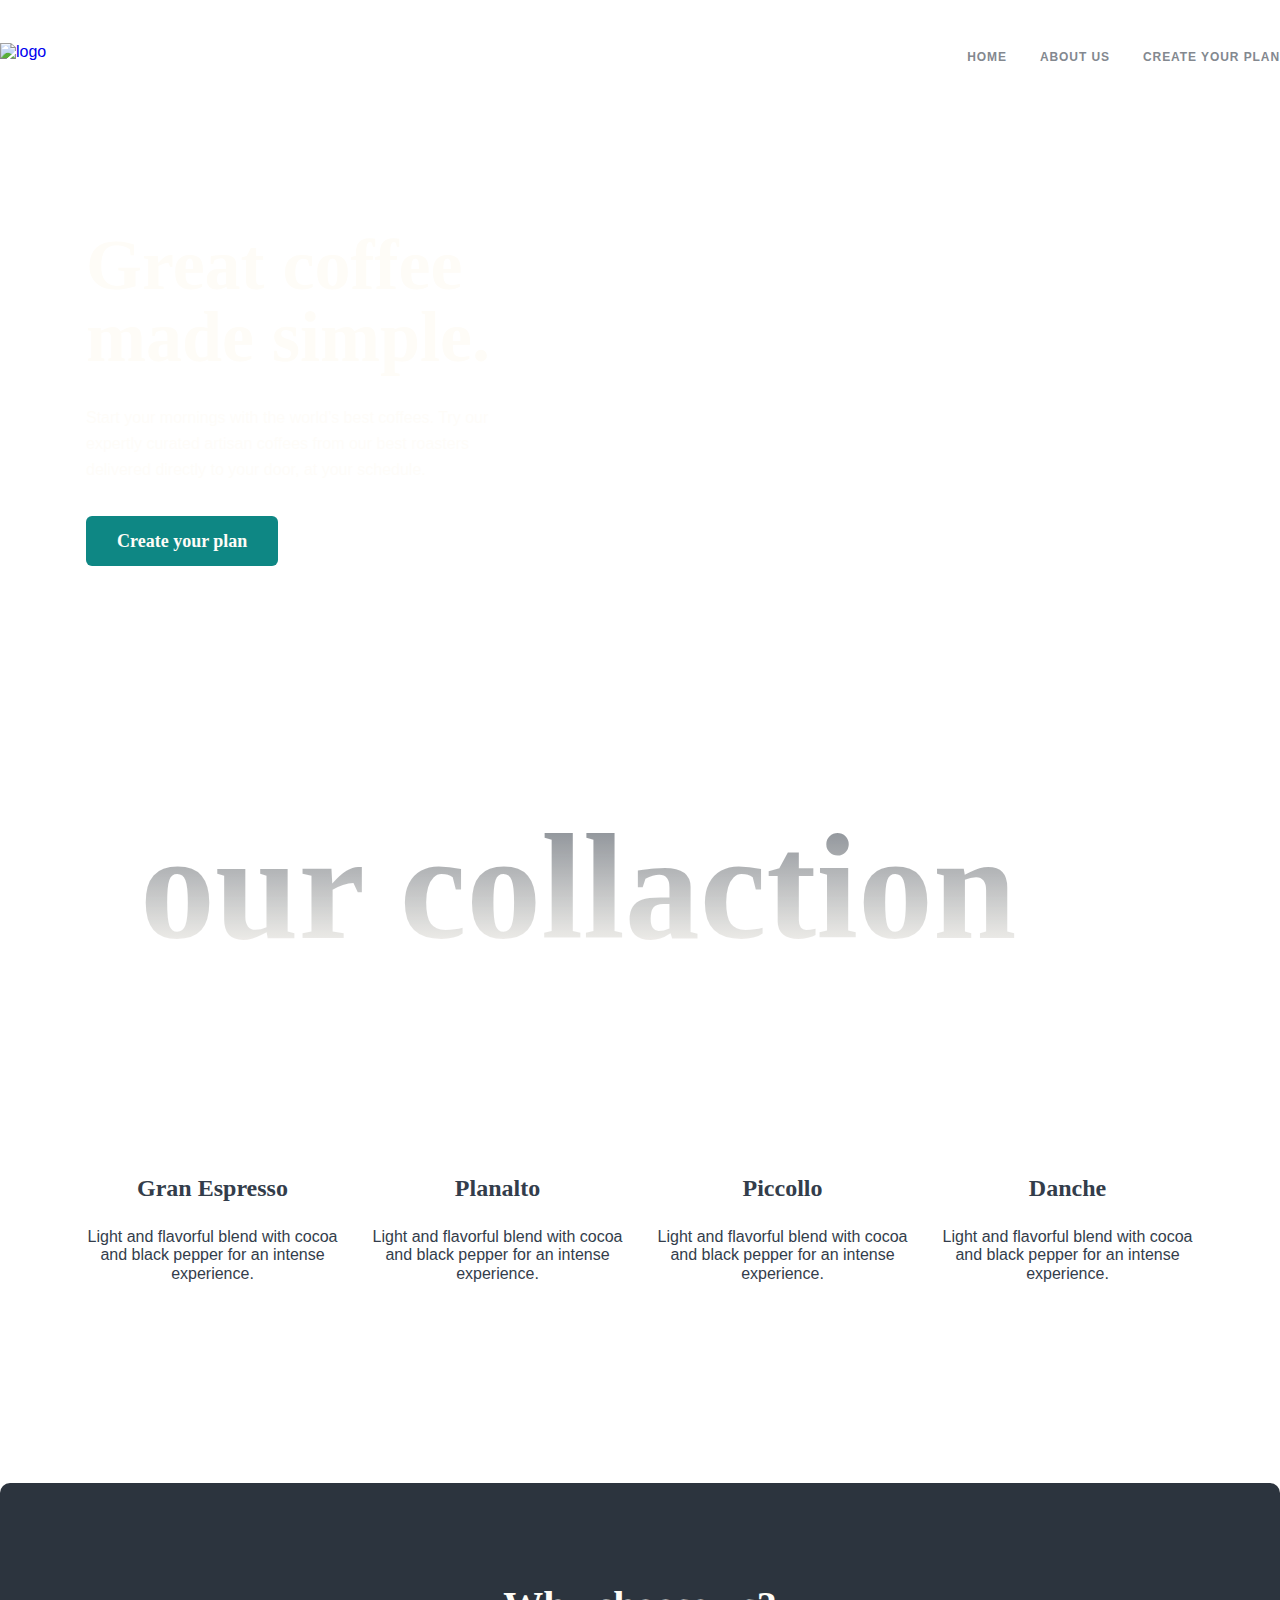
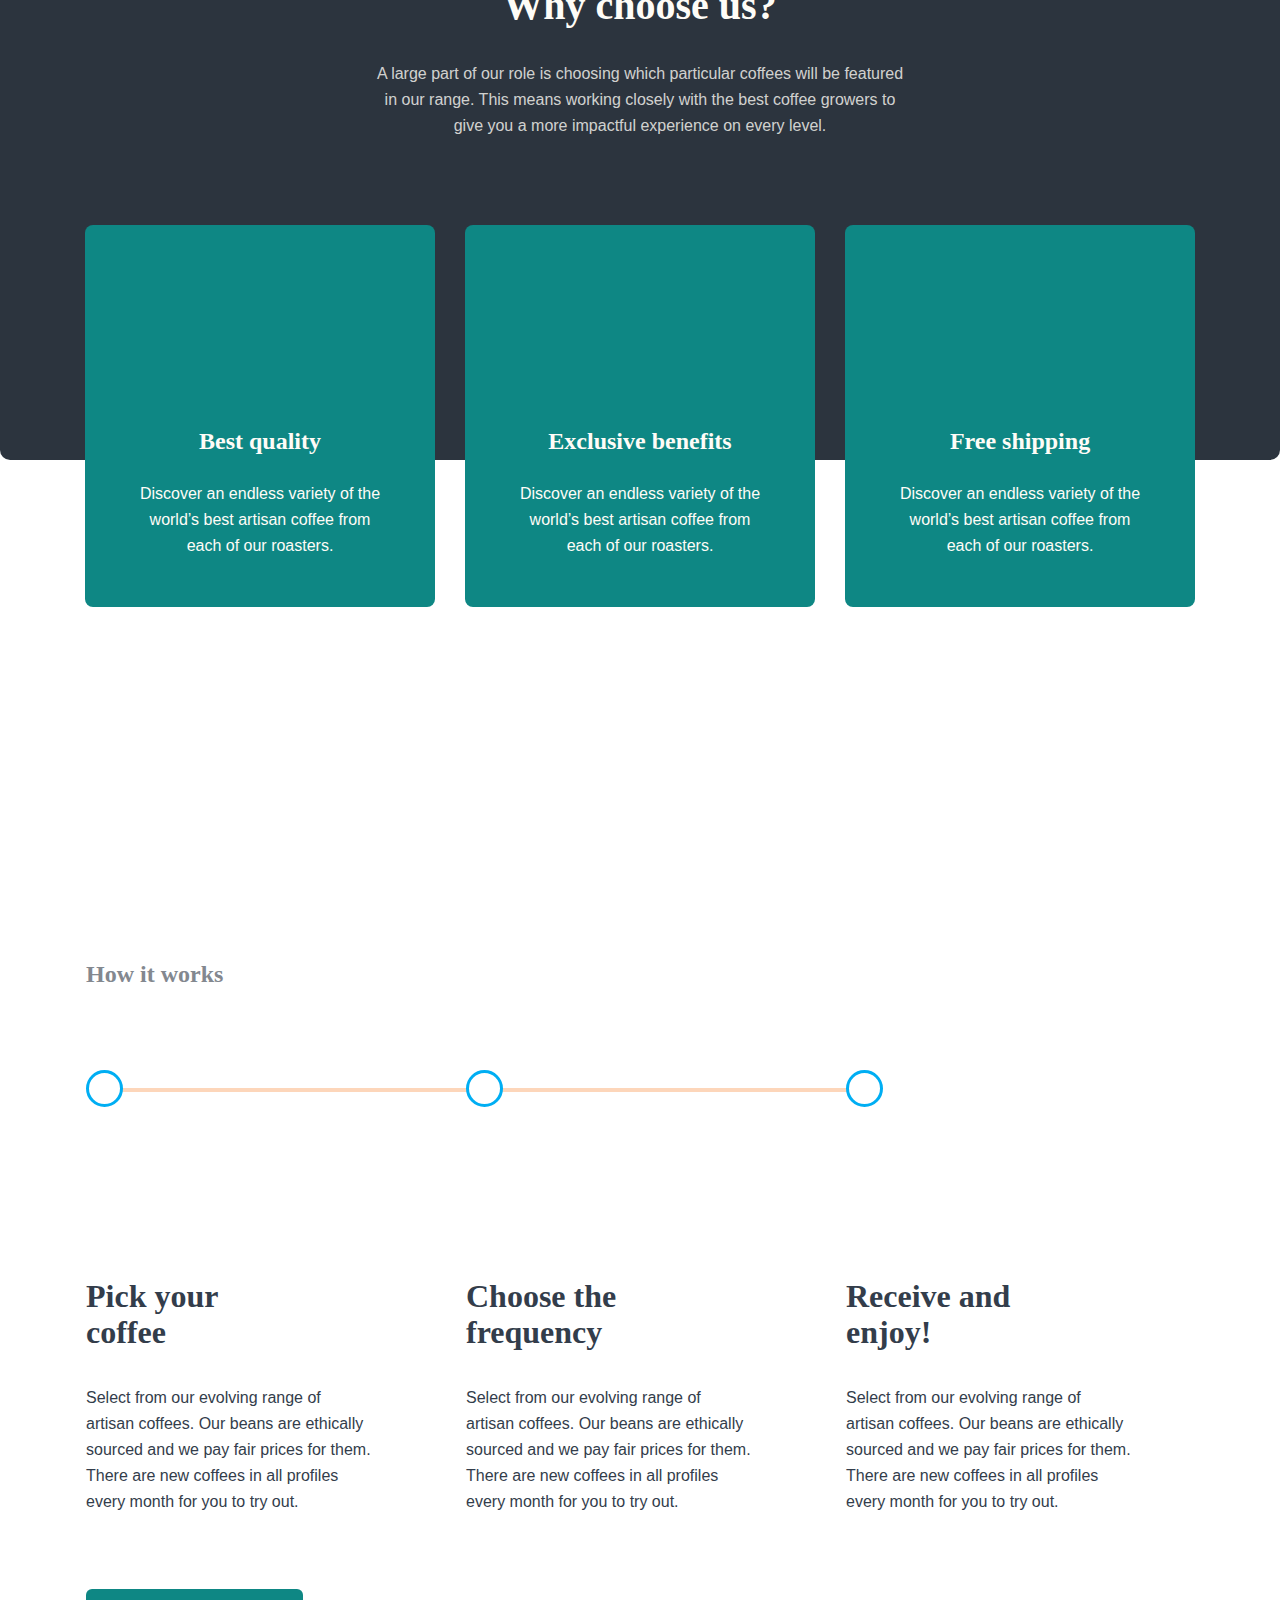
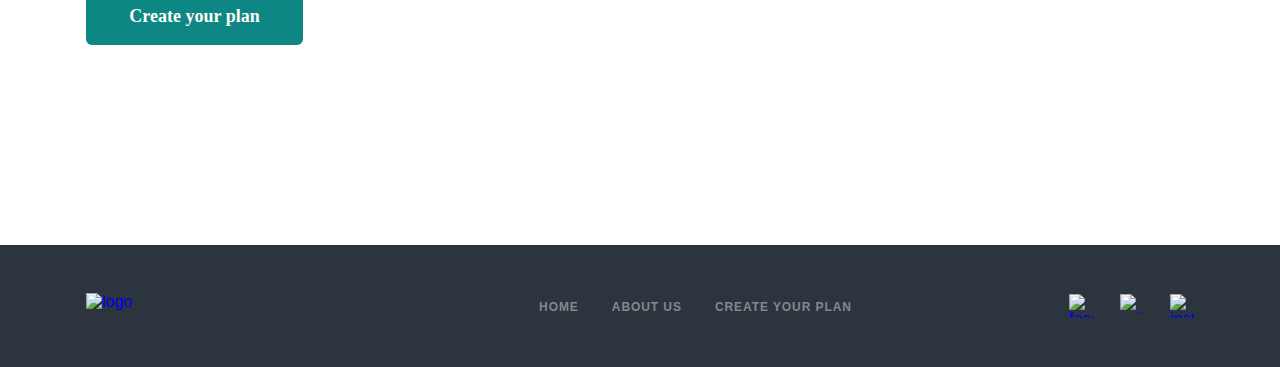
==== index.html @ 6dbb557a "responsiv" ====
<!DOCTYPE html>
<html lang="en">

<head>
    <meta charset="UTF-8">
    <meta http-equiv="X-UA-Compatible" content="IE=edge">
    <meta name="viewport" content="width=device-width, initial-scale=1.0">
    <title>Coffee</title>
    <link rel="stylesheet" href="css/main.css">
</head>

<body>
    <header class="header">
        <div class="header__container container">
            <a href="#"><img src="img/site-logo.svg" alt="logo" width="236" height="26"></a>
            <nav class="nav">
                <ul class="nav__list">
                    <li class="nav__list-item"><a class="nav__list-item-link" href="#">HOME</a></li>
                    <li class="nav__list-item"><a class="nav__list-item-link" href="#">ABOUT US</a></li>
                    <li class="nav__list-item"><a class="nav__list-item-link" href="#">Create your plan</a></li>
                </ul>
            </nav>
        </div>
    </header>
    <main class="main">
        <div class="container intro">
            <div class="container">
                <div class="intro__content">
                    <p class="intro__title">Great coffee made simple.</p>
                    <p class="intro__text">Start your mornings with the world’s best coffees. Try our expertly curated
                        artisan coffees from
                        our best roasters delivered directly to your door, at your schedule.</p>
                    <a class="main-link" href="#">Create your plan</a>
                </div>
            </div>
        </div>
        <section class="product">
            <div class="container product__container">
                <h2 class="product__title">our collaction</h2>
                <ul class="product__list">
                    <li class="product__item">
                        <div>
                            <h3 class="product__item-title">Gran Espresso</h3>
                            <p class="product__item-text">Light and flavorful blend with cocoa and black pepper for
                            an intense experience.</p>
                        </div>
                    </li>
                    <li class="product__item">
                        <div>
                            <h3 class="product__item-title">Planalto</h3>
                            <p class="product__item-text">Light and flavorful blend with cocoa and black pepper for
                            an intense experience.</p>
                        </div>
                    </li>
                    <li class="product__item">
                        <div>
                            <h3 class="product__item-title">Piccollo</h3>
                            <p class="product__item-text">Light and flavorful blend with cocoa and black pepper for
                            an intense experience.</p>
                        </div>
                    </li>
                    <li class="product__item">
                        <div>
                            <h3 class="product__item-title">Danche</h3>
                            <p class="product__item-text">Light and flavorful blend with cocoa and black pepper for
                            an intense experience.</p>
                        </div>
                    </li>
                </ul>
            </div>
        </section>
        <section class="advantage">
            <div class="container advantage__container">
                <h2 class="advantage__title">Why choose us?</h2>
                <p class="advantage__text">A large part of our role is choosing which particular coffees will be
                    featured
                    in our range. This means working closely with the best coffee growers to give
                    you a more impactful experience on every level.</p>
                <ul class="advantage__list">
                    <li class="advantage__item advantage__item--best">
                        <div class="advantage__list-content">
                            <h3 class="advantage__item-title">Best quality</h3>
                            <p class="advantage__item-text">Discover an endless variety of the world’s best
                            artisan coffee from each of our roasters.
                        </p>
                        </div>
                    </li>
                    <li class="advantage__item advantage__item--benifit">
                        <div class="advantage__list-content">
                            <h3 class="advantage__item-title">Exclusive benefits</h3>
                            <p class="advantage__item-text">Discover an endless variety of the world’s best
                            artisan coffee from each of our roasters.
                        </p>
                        </div>
                    </li>
                    <li class="advantage__item advantage__item--shipping">
                        <div class="advantage__list-content">
                            <h3 class="advantage__item-title">Free shipping</h3>
                            <p class="advantage__item-text">Discover an endless variety of the world’s best
                            artisan coffee from each of our roasters.
                        </p>
                        </div>
                    </li>
                </ul>
            </div>
        </section>
        <section class="servises">
            <div class="container servises__container">
                <h2 class="servises__title">How it works</h2>
                <ol class="servises__list">
                    <li class="servises__item servises__item--pick">
                        <h3 class="servises__item-title">Pick your <br> coffee</h3>
                        <p class="servises__item-text">Select from our evolving range of artisan coffees. Our beans are
                            ethically sourced and we pay
                            fair prices for them. There are new coffees in all profiles every month for you to try out.
                        </p>
                    </li>
                    <li class="servises__item servises__item--choose">
                        <h3 class="servises__item-title">Choose the frequency</h3>
                        <p class="servises__item-text">Select from our evolving range of artisan coffees. Our beans are
                            ethically sourced and we pay
                            fair prices for them. There are new coffees in all profiles every month for you to try out.
                        </p>
                    </li>
                    <li class="servises__item servises__item--enjoy">
                        <h3 class="servises__item-title">Receive and enjoy!</h3>
                        <p class="servises__item-text">Select from our evolving range of artisan coffees. Our beans are
                            ethically sourced and we pay
                            fair prices for them. There are new coffees in all profiles every month for you to try out.
                        </p>
                    </li>
                </ol>
                <a class="main-link servises__link" href="#">Create your plan</a>
            </div>
        </section>
    </main>
    <footer class="footer">
        <div class="container footer__container">
            <div class="container-basic footer__content">
                <a class="footer__logo" href="#"><img src="img/footer-logo.svg" alt="logo" width="236" height="26"></a>
                <nav class="nav">
                    <ul class="nav__list">
                        <li class="nav__list-item"><a class="nav__list-item-link" href="#">HOME</a></li>
                        <li class="nav__list-item"><a class="nav__list-item-link" href="#">ABOUT US</a></li>
                        <li class="nav__list-item"><a class="nav__list-item-link" href="#">Create your plan</a></li>
                    </ul>
                </nav>
                <ul class="footer__list">
                    <li class="footer__item">
                        <a href="#" target="_blank"><img src="img/facee.svg" alt="facee" width="24" height="24"></a>
                    </li>
                    <li class="footer__item">
                        <a href="#" target="_blank"><img src="img/twitter.svg" alt="twitter" width="24" height="20"></a>
                    </li>
                    <li class="footer__item">
                        <a href="#" target="_blank"><img src="img/insta.svg" alt="instagram" width="24" height="24"></a>
                    </li>
                </ul>
            </div>
        </div>
    </footer>
</body>

</html>
---- css/main.css ----
/*! normalize.css v8.0.1 | MIT License | github.com/necolas/normalize.css */
/* Document
   ========================================================================== */
/**
 * 1. Correct the line height in all browsers.
 * 2. Prevent adjustments of font size after orientation changes in iOS.
 */
html {
  line-height: 1.15;
  /* 1 */
  -webkit-text-size-adjust: 100%;
  /* 2 */
}

/* Sections
     ========================================================================== */
/**
   * Remove the margin in all browsers.
   */
body {
  margin: 0;
}

/**
   * Render the `main` element consistently in IE.
   */
main {
  display: block;
}

/**
   * Correct the font size and margin on `h1` elements within `section` and
   * `article` contexts in Chrome, Firefox, and Safari.
   */
h1 {
  font-size: 2em;
  margin: 0.67em 0;
}

/* Grouping content
     ========================================================================== */
/**
   * 1. Add the correct box sizing in Firefox.
   * 2. Show the overflow in Edge and IE.
   */
hr {
  -webkit-box-sizing: content-box;
          box-sizing: content-box;
  /* 1 */
  height: 0;
  /* 1 */
  overflow: visible;
  /* 2 */
}

/**
   * 1. Correct the inheritance and scaling of font size in all browsers.
   * 2. Correct the odd `em` font sizing in all browsers.
   */
pre {
  font-family: monospace, monospace;
  /* 1 */
  font-size: 1em;
  /* 2 */
}

/* Text-level semantics
     ========================================================================== */
/**
   * Remove the gray background on active links in IE 10.
   */
a {
  background-color: transparent;
}

/**
   * 1. Remove the bottom border in Chrome 57-
   * 2. Add the correct text decoration in Chrome, Edge, IE, Opera, and Safari.
   */
abbr[title] {
  border-bottom: none;
  /* 1 */
  text-decoration: underline;
  /* 2 */
  -webkit-text-decoration: underline dotted;
          text-decoration: underline dotted;
  /* 2 */
}

/**
   * Add the correct font weight in Chrome, Edge, and Safari.
   */
b,
strong {
  font-weight: bolder;
}

/**
   * 1. Correct the inheritance and scaling of font size in all browsers.
   * 2. Correct the odd `em` font sizing in all browsers.
   */
code,
kbd,
samp {
  font-family: monospace, monospace;
  /* 1 */
  font-size: 1em;
  /* 2 */
}

/**
   * Add the correct font size in all browsers.
   */
small {
  font-size: 80%;
}

/**
   * Prevent `sub` and `sup` elements from affecting the line height in
   * all browsers.
   */
sub,
sup {
  font-size: 75%;
  line-height: 0;
  position: relative;
  vertical-align: baseline;
}

sub {
  bottom: -0.25em;
}

sup {
  top: -0.5em;
}

/* Embedded content
     ========================================================================== */
/**
   * Remove the border on images inside links in IE 10.
   */
img {
  border-style: none;
}

/* Forms
     ========================================================================== */
/**
   * 1. Change the font styles in all browsers.
   * 2. Remove the margin in Firefox and Safari.
   */
button,
input,
optgroup,
select,
textarea {
  font-family: inherit;
  /* 1 */
  font-size: 100%;
  /* 1 */
  line-height: 1.15;
  /* 1 */
  margin: 0;
  /* 2 */
}

/**
   * Show the overflow in IE.
   * 1. Show the overflow in Edge.
   */
button,
input {
  /* 1 */
  overflow: visible;
}

/**
   * Remove the inheritance of text transform in Edge, Firefox, and IE.
   * 1. Remove the inheritance of text transform in Firefox.
   */
button,
select {
  /* 1 */
  text-transform: none;
}

/**
   * Correct the inability to style clickable types in iOS and Safari.
   */
button,
[type="button"],
[type="reset"],
[type="submit"] {
  -webkit-appearance: button;
}

/**
   * Remove the inner border and padding in Firefox.
   */
button::-moz-focus-inner,
[type="button"]::-moz-focus-inner,
[type="reset"]::-moz-focus-inner,
[type="submit"]::-moz-focus-inner {
  border-style: none;
  padding: 0;
}

/**
   * Restore the focus styles unset by the previous rule.
   */
button:-moz-focusring,
[type="button"]:-moz-focusring,
[type="reset"]:-moz-focusring,
[type="submit"]:-moz-focusring {
  outline: 1px dotted ButtonText;
}

/**
   * Correct the padding in Firefox.
   */
fieldset {
  padding: 0.35em 0.75em 0.625em;
}

/**
   * 1. Correct the text wrapping in Edge and IE.
   * 2. Correct the color inheritance from `fieldset` elements in IE.
   * 3. Remove the padding so developers are not caught out when they zero out
   *    `fieldset` elements in all browsers.
   */
legend {
  -webkit-box-sizing: border-box;
          box-sizing: border-box;
  /* 1 */
  color: inherit;
  /* 2 */
  display: table;
  /* 1 */
  max-width: 100%;
  /* 1 */
  padding: 0;
  /* 3 */
  white-space: normal;
  /* 1 */
}

/**
   * Add the correct vertical alignment in Chrome, Firefox, and Opera.
   */
progress {
  vertical-align: baseline;
}

/**
   * Remove the default vertical scrollbar in IE 10+.
   */
textarea {
  overflow: auto;
}

/**
   * 1. Add the correct box sizing in IE 10.
   * 2. Remove the padding in IE 10.
   */
[type="checkbox"],
[type="radio"] {
  -webkit-box-sizing: border-box;
          box-sizing: border-box;
  /* 1 */
  padding: 0;
  /* 2 */
}

/**
   * Correct the cursor style of increment and decrement buttons in Chrome.
   */
[type="number"]::-webkit-inner-spin-button,
[type="number"]::-webkit-outer-spin-button {
  height: auto;
}

/**
   * 1. Correct the odd appearance in Chrome and Safari.
   * 2. Correct the outline style in Safari.
   */
[type="search"] {
  -webkit-appearance: textfield;
  /* 1 */
  outline-offset: -2px;
  /* 2 */
}

/**
   * Remove the inner padding in Chrome and Safari on macOS.
   */
[type="search"]::-webkit-search-decoration {
  -webkit-appearance: none;
}

/**
   * 1. Correct the inability to style clickable types in iOS and Safari.
   * 2. Change font properties to `inherit` in Safari.
   */
::-webkit-file-upload-button {
  -webkit-appearance: button;
  /* 1 */
  font: inherit;
  /* 2 */
}

/* Interactive
     ========================================================================== */
/*
   * Add the correct display in Edge, IE 10+, and Firefox.
   */
details {
  display: block;
}

/*
   * Add the correct display in all browsers.
   */
summary {
  display: list-item;
}

/* Misc
     ========================================================================== */
/**
   * Add the correct display in IE 10+.
   */
template {
  display: none;
}

/**
   * Add the correct display in IE 10.
   */
[hidden] {
  display: none;
}

@font-face {
  font-family: 'Fraunces';
  src: url("../fonts/Fraunces-Black.woff2") format("woff2"), url("../fonts/Fraunces-Black.woff") format("woff");
  font-weight: 900;
  font-style: normal;
  font-display: swap;
}

@font-face {
  font-family: 'Barlow';
  src: url("../fonts/Barlow-Bold.woff2") format("woff2"), url("../fonts/Barlow-Bold.woff") format("woff");
  font-weight: bold;
  font-style: normal;
  font-display: swap;
}

@font-face {
  font-family: 'Barlow';
  src: url("../fonts/Barlow-Regular.woff2") format("woff2"), url("../fonts/Barlow-Regular.woff") format("woff");
  font-weight: normal;
  font-style: normal;
  font-display: swap;
}

* {
  padding: 0;
  margin: 0;
  -webkit-box-sizing: border-box;
          box-sizing: border-box;
}

body {
  margin: 0 auto;
  font-family: "Barlow", Arial, Helvetica, sans-serif;
  font-weight: 400;
}

img {
  max-width: 100%;
  display: block;
}

a {
  text-decoration: none;
}

.visually-hidden {
  position: absolute;
  white-space: nowrap;
  width: 1px;
  height: 1px;
  overflow: hidden;
  border: 0;
  padding: 0;
  clip: rect(0 0 0 0);
  -webkit-clip-path: inset(50%);
          clip-path: inset(50%);
  margin: -1px;
}

.container {
  max-width: 1280px;
  margin: 0 auto;
}

.header {
  padding: 43px 0;
}

.header__container {
  display: -webkit-box;
  display: -ms-flexbox;
  display: flex;
  -webkit-box-align: center;
      -ms-flex-align: center;
          align-items: center;
  -webkit-box-pack: justify;
      -ms-flex-pack: justify;
          justify-content: space-between;
}

.nav__list {
  list-style: none;
  padding: 0;
  margin: 0;
  display: -webkit-box;
  display: -ms-flexbox;
  display: flex;
}

.nav__list-item {
  margin-right: 33px;
}

.nav__list-item:last-child {
  margin-right: 0;
}

.nav__list-item-link {
  text-decoration: none;
  font-size: 12px;
  line-height: 15px;
  letter-spacing: 0.923077px;
  text-transform: uppercase;
  color: #83888F;
  font-weight: 700;
}

.nav__list-item-link:hover {
  color: #333D4B;
}

.intro {
  background-image: url("../img/intro-bg-desktop.jpg");
  background-repeat: no-repeat;
  background-position: center center;
  width: 100%;
  height: 600px;
  padding-top: 117px;
  border-radius: 10px;
}

.intro__content {
  width: 493px;
  padding-left: 86px;
}

.intro__title {
  color: #FEFCF7;
  font-size: 72px;
  line-height: 72px;
  font-family: "Fraunes";
  font-weight: 900;
}

.intro__text {
  font-size: 16px;
  line-height: 26px;
  color: rgba(254, 252, 247, 0.8);
  mix-blend-mode: normal;
  margin-top: 32px;
  margin-bottom: 46px;
}

@media only screen and (max-width: 992px) {
  .intro__title {
    font-size: 55px;
    line-height: 55px;
  }
  .intro__content {
    width: 400px;
  }
  .intro__text {
    font-size: 13px;
    line-height: 19px;
  }
}

@media only screen and (max-width: 768px) {
  .intro__title {
    font-size: 48px;
    line-height: 48px;
  }
  .intro__content {
    width: 398px;
  }
  .intro__text {
    font-size: 13px;
    line-height: 19px;
  }
}

.main-link {
  width: 217px;
  height: 56px;
  font-size: 18px;
  line-height: 25px;
  text-align: center;
  color: #FEFCF7;
  padding: 15px 31px;
  border-radius: 6px;
  text-decoration: none;
  font-family: "Fraunes";
  background-color: #0e8784;
  font-weight: 900;
}

.main-link:hover {
  background-color: #66d2cf;
}

.main-link:active {
  background-color: #e2dedb;
}

.product {
  padding-top: 196px;
  padding-bottom: 200px;
  position: relative;
}

.product__title {
  font-size: 150px;
  line-height: 1;
  font-family: "Fraunes";
  font-weight: 900;
  position: absolute;
  z-index: -1;
  top: 100px;
  left: calc(50% - 500px);
  position: absolute;
  color: transparent;
  background-color: #83888F;
  background-image: -webkit-gradient(linear, left top, left bottom, from(rgba(254, 252, 247, 0.0001)), to(#FEFCF7));
  background-image: linear-gradient(180deg, rgba(254, 252, 247, 0.0001) 0%, #FEFCF7 100%);
  -webkit-background-clip: text;
}

.product__list {
  list-style: none;
  padding: 0;
  margin: 0;
  display: -webkit-box;
  display: -ms-flexbox;
  display: flex;
  -webkit-box-pack: center;
      -ms-flex-pack: center;
          justify-content: center;
  -ms-flex-wrap: wrap;
      flex-wrap: wrap;
}

.product__item:last-child {
  margin-right: 0;
}

.product__item {
  width: 255px;
  margin-right: 30px;
  text-align: center;
}

.product__item::before {
  background-image: url("../img/product-item.png");
  background-repeat: no-repeat;
  background-position: center top;
  content: "";
  display: block;
  width: 255px;
  height: 193px;
  margin-bottom: 71px;
}

.product__item-title {
  margin-bottom: 24px;
  font-size: 24px;
  line-height: 32px;
  color: #333D4B;
  font-family: "Fraunes";
  font-weight: 900;
}

.product__item-text {
  color: #333D4B;
  font-size: 16px;
}

@media only screen and (max-width: 992px) {
  .product__title {
    font-size: 110px;
    left: calc(50% - 320px);
    top: 150px;
  }
  .product__item {
    width: 200px;
  }
  .product__item::before {
    width: 200px;
  }
}

@media only screen and (max-width: 768px) {
  .product__title {
    font-size: 96px;
    line-height: 72px;
    left: calc(50% - 280px);
    top: 150px;
  }
  .product__list {
    -webkit-box-orient: vertical;
    -webkit-box-direction: normal;
        -ms-flex-direction: column;
            flex-direction: column;
    -webkit-box-pack: center;
        -ms-flex-pack: center;
            justify-content: center;
  }
  .product__item {
    display: -webkit-box;
    display: -ms-flexbox;
    display: flex;
    width: 543px;
    text-align: start;
    padding-left: 86px;
  }
  .product__item::before {
    margin-right: 30px;
  }
}

.advantage__container {
  padding-top: 100px;
  text-align: center;
  position: relative;
}

.advantage__container::before {
  background-color: #2c343e;
  border-radius: 10px;
  position: absolute;
  left: 0;
  right: 0;
  width: 100%;
  display: block;
  z-index: -1;
  height: 577px;
  content: "";
  top: 0;
}

.advantage__title {
  font-size: 40px;
  color: #FEFCF7;
  margin-bottom: 32px;
  font-family: "Fraunes";
  font-weight: 900;
}

.advantage__text {
  font-size: 16px;
  line-height: 26px;
  color: rgba(254, 252, 247, 0.8);
  mix-blend-mode: normal;
  width: 540px;
  margin: 0 auto 86px;
}

.advantage__list {
  list-style: none;
  padding: 0;
  margin: 0;
  display: -webkit-box;
  display: -ms-flexbox;
  display: flex;
  -webkit-box-pack: center;
      -ms-flex-pack: center;
          justify-content: center;
  -ms-flex-wrap: wrap;
      flex-wrap: wrap;
}

.advantage__item {
  margin-right: 30px;
  width: 350px;
  background-color: #0e8784;
  color: #FEFCF7;
  padding: 200px 48px 48px;
  position: relative;
  border-radius: 8px;
  text-align: center;
}

.advantage__item:last-child {
  margin-right: 0;
}

.advantage__item--best::before {
  content: "";
  background-image: url("../img/best.png");
  display: block;
  position: absolute;
  top: 72px;
  left: 136px;
  width: 71px;
  height: 72px;
}

.advantage__item--benifit::before {
  content: "";
  background-image: url("../img/benifit.png");
  display: block;
  position: absolute;
  top: 72px;
  left: 136px;
  width: 72px;
  height: 72px;
}

.advantage__item--shipping::before {
  content: "";
  background-image: url("../img/shipping.png");
  background-repeat: no-repeat;
  display: block;
  position: absolute;
  width: 72px;
  height: 50px;
  top: 83px;
  left: 136px;
}

.advantage__item-title {
  font-size: 24px;
  line-height: 32px;
  margin-bottom: 24px;
  font-family: "Fraunes";
  font-weight: 900;
}

.advantage__item-text {
  font-size: 16px;
  line-height: 26px;
}

@media only screen and (max-width: 992px) {
  .advantage__item:last-child {
    margin-top: 20px;
  }
}

@media only screen and (max-width: 768px) {
  .advantage__list {
    -webkit-box-orient: vertical;
    -webkit-box-direction: normal;
        -ms-flex-direction: column;
            flex-direction: column;
    -webkit-box-align: center;
        -ms-flex-align: center;
            align-items: center;
  }
  .advantage__item {
    padding: 0;
    margin: 0;
    width: 573px;
    text-align: start;
    padding: 41px 48px 41px 181px;
    margin-bottom: 24px;
  }
  .advantage__item--best::before {
    top: 62px;
    left: 70px;
  }
  .advantage__item--benifit::before {
    top: 62px;
    left: 70px;
  }
  .advantage__item--shipping::before {
    top: 62px;
    left: 70px;
  }
  .advantage__list-content {
    width: 340px;
  }
  .advantage__item:last-child {
    margin-top: 0;
    margin-bottom: 0;
  }
}

.servises__container {
  padding: 351px 86px 0;
  position: relative;
  padding-bottom: 200px;
}

.servises__container--form {
  padding: 100px 86px 0;
}

.servises__container--form::before {
  background-color: #2c343e;
  border-radius: 10px;
  position: absolute;
  left: 0;
  right: 0;
  width: 100%;
  display: block;
  z-index: -1;
  content: "";
  height: 100%;
}

.servises__title {
  font-size: 24px;
  line-height: 32px;
  color: #83888F;
  margin-bottom: 80px;
  font-family: "Fraunes";
  font-weight: 900;
  display: -webkit-box;
  display: -ms-flexbox;
  display: flex;
  -webkit-box-orient: vertical;
  -webkit-box-direction: normal;
      -ms-flex-direction: column;
          flex-direction: column;
  position: relative;
}

.servises__title::after {
  width: 760px;
  background-color: #fdd6ba;
  height: 4px;
  content: "";
  position: absolute;
  left: 15px;
  top: 130px;
}

.servises__list {
  list-style: none;
  padding: 0;
  margin: 0;
  display: -webkit-box;
  display: -ms-flexbox;
  display: flex;
  -webkit-box-align: center;
      -ms-flex-align: center;
          align-items: center;
  -ms-flex-wrap: wrap;
      flex-wrap: wrap;
  list-style: none;
}

.servises__item {
  width: 285px;
  margin-right: 95px;
  height: 455px;
  padding-top: 208px;
  position: relative;
}

.servises__item::after {
  content: "";
  width: 31px;
  height: 31px;
  display: block;
  border-radius: 50%;
  background-color: #fff;
  border: 3px solid #00aef3;
  position: absolute;
  top: 0;
  left: 0;
}

.servises__item:last-child {
  margin-right: 0;
}

.servises__item--pick::before {
  background-image: url("../img/01.png");
  background-repeat: no-repeat;
  display: block;
  width: 90px;
  height: 72px;
  position: absolute;
  left: 0;
  top: 98px;
  content: "";
}

.servises__item--choose::before {
  background-image: url("../img/02.png");
  background-repeat: no-repeat;
  display: block;
  width: 101px;
  height: 72px;
  position: absolute;
  left: 0;
  top: 98px;
  content: "";
}

.servises__item--enjoy::before {
  background-image: url("../img/03.png");
  background-repeat: no-repeat;
  display: block;
  width: 101px;
  height: 72px;
  position: absolute;
  left: 0;
  top: 98px;
  content: "";
}

.servises__item-title {
  width: 255px;
  height: 65px;
  font-size: 32px;
  line-height: 36px;
  color: #333D4B;
  margin-bottom: 42px;
  font-family: "Fraunes";
  font-weight: 900;
}

.servises__item-text {
  font-size: 16px;
  line-height: 26px;
  color: #333D4B;
}

.servises__link {
  display: block;
  margin-top: 64px;
}

@media only screen and (max-width: 992px) {
  .servises__item {
    width: 200px;
    margin-right: 50px;
  }
  .servises__item:last-child {
    margin-right: 0;
  }
  .servises__title::after {
    width: 0;
  }
  .servises__item-title {
    width: 200px;
    font-size: 28px;
  }
  .servises__item-text {
    font-size: 15px;
  }
}

@media only screen and (max-width: 768px) {
  .servises__container {
    padding-left: 39px;
  }
  .servises__item {
    margin-right: 10px;
  }
  .servises__title::after {
    width: 430px;
  }
}

.footer__container {
  background-color: #2c343e;
  padding: 48px 86px;
}

.footer__content {
  display: -webkit-box;
  display: -ms-flexbox;
  display: flex;
  -webkit-box-align: center;
      -ms-flex-align: center;
          align-items: center;
  -webkit-box-pack: justify;
      -ms-flex-pack: justify;
          justify-content: space-between;
}

.footer__list {
  display: -webkit-box;
  display: -ms-flexbox;
  display: flex;
  list-style: none;
  width: 125px;
  -webkit-box-pack: justify;
      -ms-flex-pack: justify;
          justify-content: space-between;
}

@media only screen and (max-width: 768px) {
  .footer__content {
    padding: 55px 0;
    -webkit-box-orient: vertical;
    -webkit-box-direction: normal;
        -ms-flex-direction: column;
            flex-direction: column;
    -ms-flex-item-align: center;
        -ms-grid-row-align: center;
        align-self: center;
    -webkit-box-pack: justify;
        -ms-flex-pack: justify;
            justify-content: space-between;
    height: 270px;
  }
  .footer__logo {
    margin-bottom: 32px;
  }
}

.about-intro {
  background-image: url("../img/about-intro.jpg");
  height: 450px;
  padding-top: 137px;
  padding-bottom: 137px;
}

.abaut-intro__content {
  width: 445px;
  padding-left: 86px;
}

.abaut-intro__title {
  width: 188px;
  font-weight: 900;
  font-size: 40px;
  line-height: 48px;
  color: #FEFCF7;
  font-family: "Fraunes";
  font-weight: 900;
  margin-bottom: 24px;
}

.abaut-intro-text {
  font-size: 16px;
  line-height: 26px;
  color: #FEFCF7;
}

.our-commitment {
  padding-top: 258px;
  padding-bottom: 334px;
  padding-left: 570px;
  position: relative;
}

.our-commitment__content {
  width: 540px;
}

.our-commitment__content::before {
  background-image: url("../img/commitment.jpg");
  background-repeat: no-repeat;
  content: "";
  display: block;
  width: 445px;
  height: 520px;
  position: absolute;
  top: 168px;
  left: 80px;
}

.our-commitment__title {
  font-size: 40px;
  line-height: 48px;
  color: #333D4B;
  font-family: "Fraunes";
  font-weight: 900;
  margin-bottom: 32px;
}

.our-commitment__text {
  font-size: 16px;
  line-height: 26px;
  color: rgba(51, 61, 75, 0.8);
  mix-blend-mode: normal;
}

.quality {
  border-radius: 10px;
  padding-top: 88px;
  padding-bottom: 176px;
  position: relative;
  width: 1280px;
  margin: 0 auto;
}

.quality::before {
  content: "";
  display: block;
  width: 445px;
  height: 474px;
  background-image: url("../img/bauaa.jpg");
  border-radius: 10px;
  background-repeat: no-repeat;
  position: absolute;
  top: -88px;
  right: 85px;
}

.quality__container {
  position: relative;
  width: 1280px;
}

.quality__container::before {
  background-color: #2c343e;
  border-radius: 10px;
  position: absolute;
  left: 0;
  right: 0;
  width: 100%;
  display: block;
  z-index: -1;
  height: 474px;
  content: "";
  top: -88px;
}

.quality__title {
  font-size: 40px;
  line-height: 48px;
  color: #FEFCF7;
  font-family: "Fraunes";
  font-weight: 900;
  width: 517px;
  margin-bottom: 32px;
  padding-left: 86px;
}

.quality__text {
  font-size: 16px;
  line-height: 26px;
  color: rgba(254, 252, 247, 0.8);
  mix-blend-mode: normal;
  width: 540px;
  padding-left: 86px;
}

.headquarters {
  padding-top: 168px;
  padding-bottom: 168px;
}

.headquarters__title {
  font-size: 24px;
  line-height: 32px;
  color: #83888F;
  font-family: "Fraunes";
  font-weight: 900;
  margin-bottom: 72px;
  padding-left: 86px;
}

.headquarters__list {
  list-style: none;
  padding: 0;
  margin: 0;
  display: -webkit-box;
  display: -ms-flexbox;
  display: flex;
  padding-left: 86px;
}

.headquarters__item {
  width: 285px;
  margin-right: 95px;
  padding-top: 95px;
  position: relative;
}

.headquarters__item:last-child {
  margin-right: 0;
}

.headquarters__item--UK::before {
  background-image: url("../img/UK.svg");
  background-repeat: no-repeat;
  display: block;
  width: 40px;
  height: 49px;
  position: absolute;
  content: "";
  top: 0;
  left: 0;
}

.headquarters__item--Canada::before {
  background-image: url("../img/canada.svg");
  background-repeat: no-repeat;
  display: block;
  width: 51px;
  height: 50px;
  position: absolute;
  content: "";
  top: 0;
  left: 0;
}

.headquarters__item--Avstralia::before {
  background-image: url("../img/avstralia.svg");
  background-repeat: no-repeat;
  display: block;
  width: 49px;
  height: 44px;
  position: absolute;
  content: "";
  top: 0;
  left: 0;
}

.headquarters__item-title {
  font-size: 32px;
  line-height: 36px;
  color: #333D4B;
  font-family: "Fraunes";
  font-weight: 900;
  margin-bottom: 24px;
}

.headquarters__item-text {
  font-size: 16px;
  line-height: 26px;
  color: #333D4B;
}

.forms__container {
  display: -webkit-box;
  display: -ms-flexbox;
  display: flex;
  -webkit-box-pack: justify;
      -ms-flex-pack: justify;
          justify-content: space-between;
}

.forms__text {
  width: 730px;
  position: relative;
  margin-top: 88px;
}

.forms__title {
  margin-bottom: 56px;
  font-size: 40px;
  line-height: 48px;
  color: #83888F;
}

.forms__title::after {
  content: "";
  background-image: url("../img/icon.svg");
  width: 18px;
  height: 12px;
  background-repeat: no-repeat;
  position: absolute;
  right: 0;
  top: 18px;
}

.forms__summary {
  width: 730px;
  background-color: #2c343e;
  padding: 27px 64px;
  margin-top: 88px;
}

.forms__summary-title {
  font-size: 16px;
  line-height: 26px;
  text-transform: uppercase;
  color: rgba(255, 255, 255, 0.5);
  mix-blend-mode: normal;
}

.forms__summary-text {
  font-size: 24px;
  line-height: 40px;
  color: #FFFFFF;
  margin-top: 8px;
}

.forms__summary-chek {
  color: #0e8784;
}

.forms__link {
  display: block;
  margin-top: 40px;
  margin-left: auto;
  margin-bottom: 168px;
}

.drink {
  display: -webkit-box;
  display: -ms-flexbox;
  display: flex;
}

.drink__label {
  margin-right: 22px;
}

.drink__label:last-child {
  margin-right: 0;
}

.drink__content {
  width: 228px;
  height: 250px;
  background-color: #f4f1eb;
  padding: 32px 26px 84px;
  border-radius: 8px;
}

.drink__field:checked + .drink__content {
  background-color: #0e8784;
}

.drink__field:checked:hover + .drink__content {
  background-color: #0e8784;
}

.drink__field:checked:focus + .drink__content {
  background-color: #0e8784;
}

.drink__field:hover + .drink__content {
  background-color: #fdd6ba;
  cursor: pointer;
}

.drink__title {
  font-size: 24px;
  line-height: 32px;
  color: #333D4B;
}

.drink__text {
  font-size: 16px;
  line-height: 26px;
  margin-top: 24px;
  color: #333D4B;
}
/*# sourceMappingURL=main.css.map */
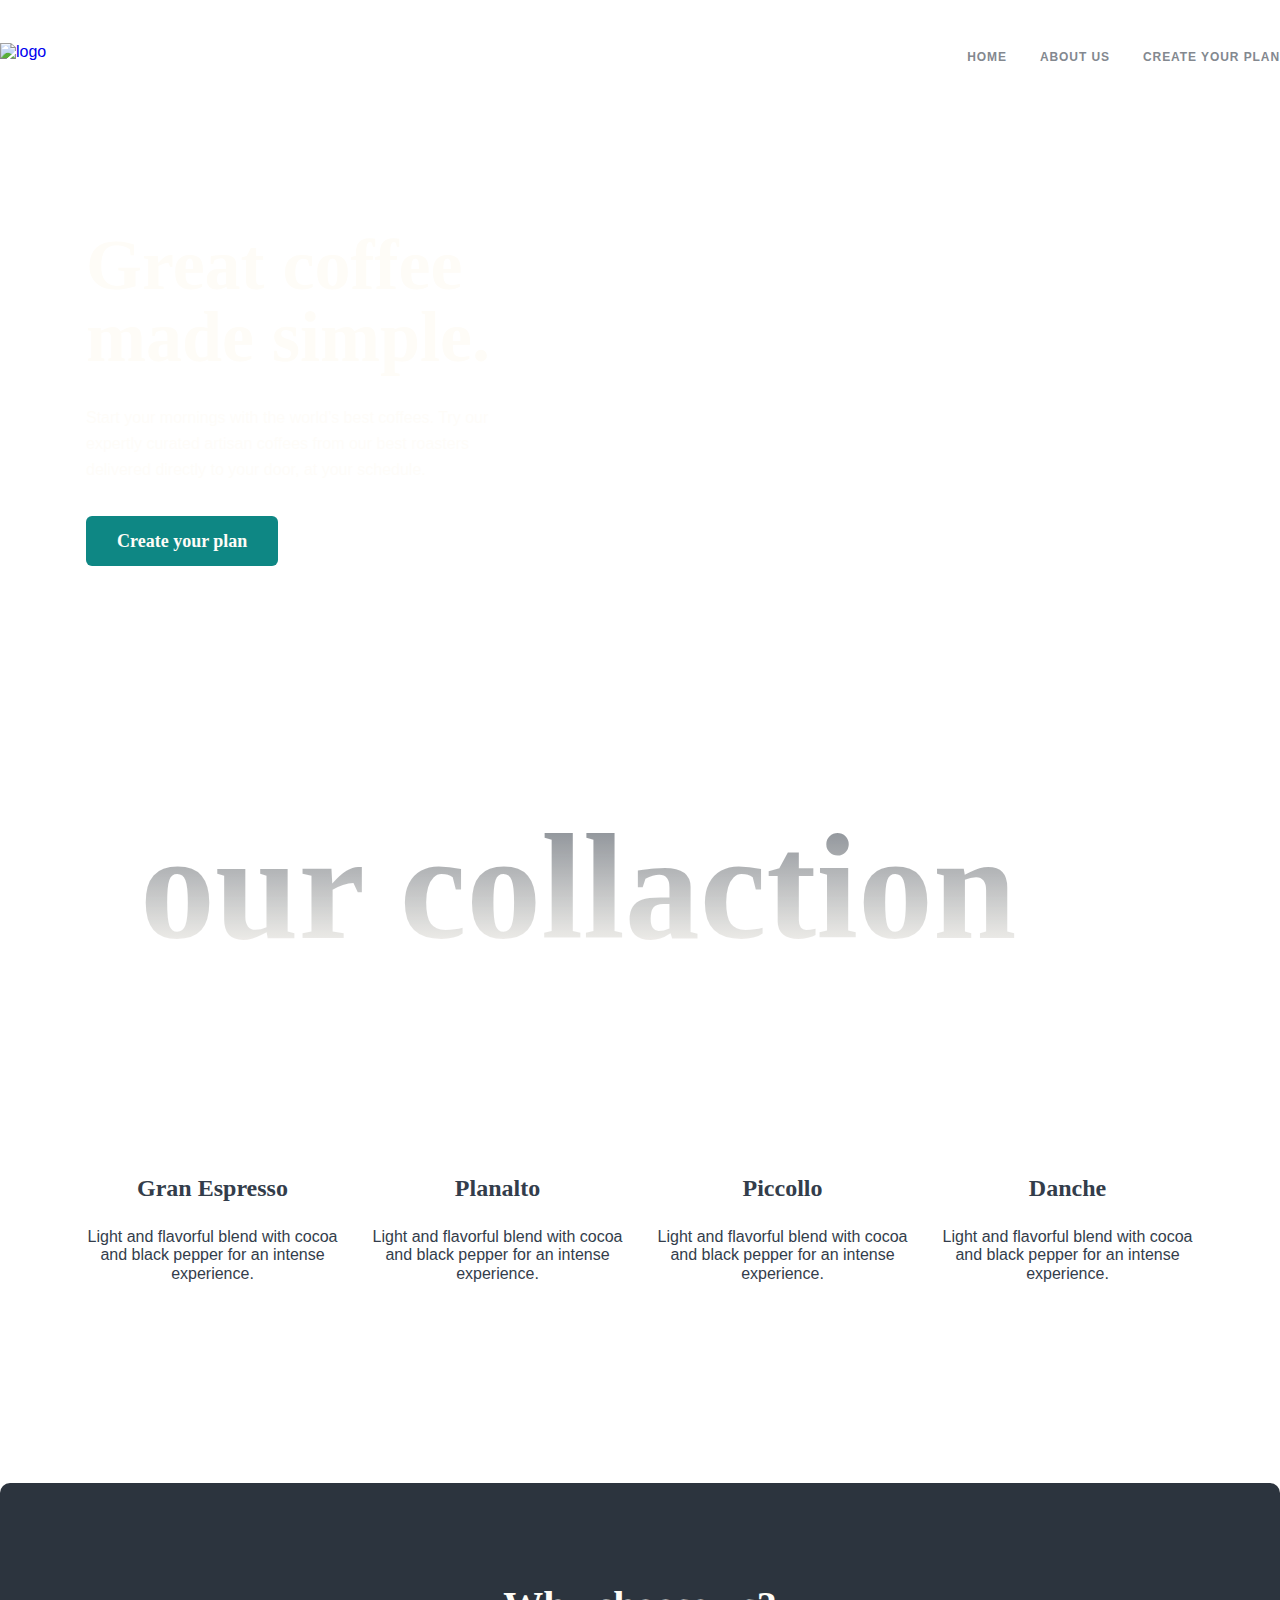
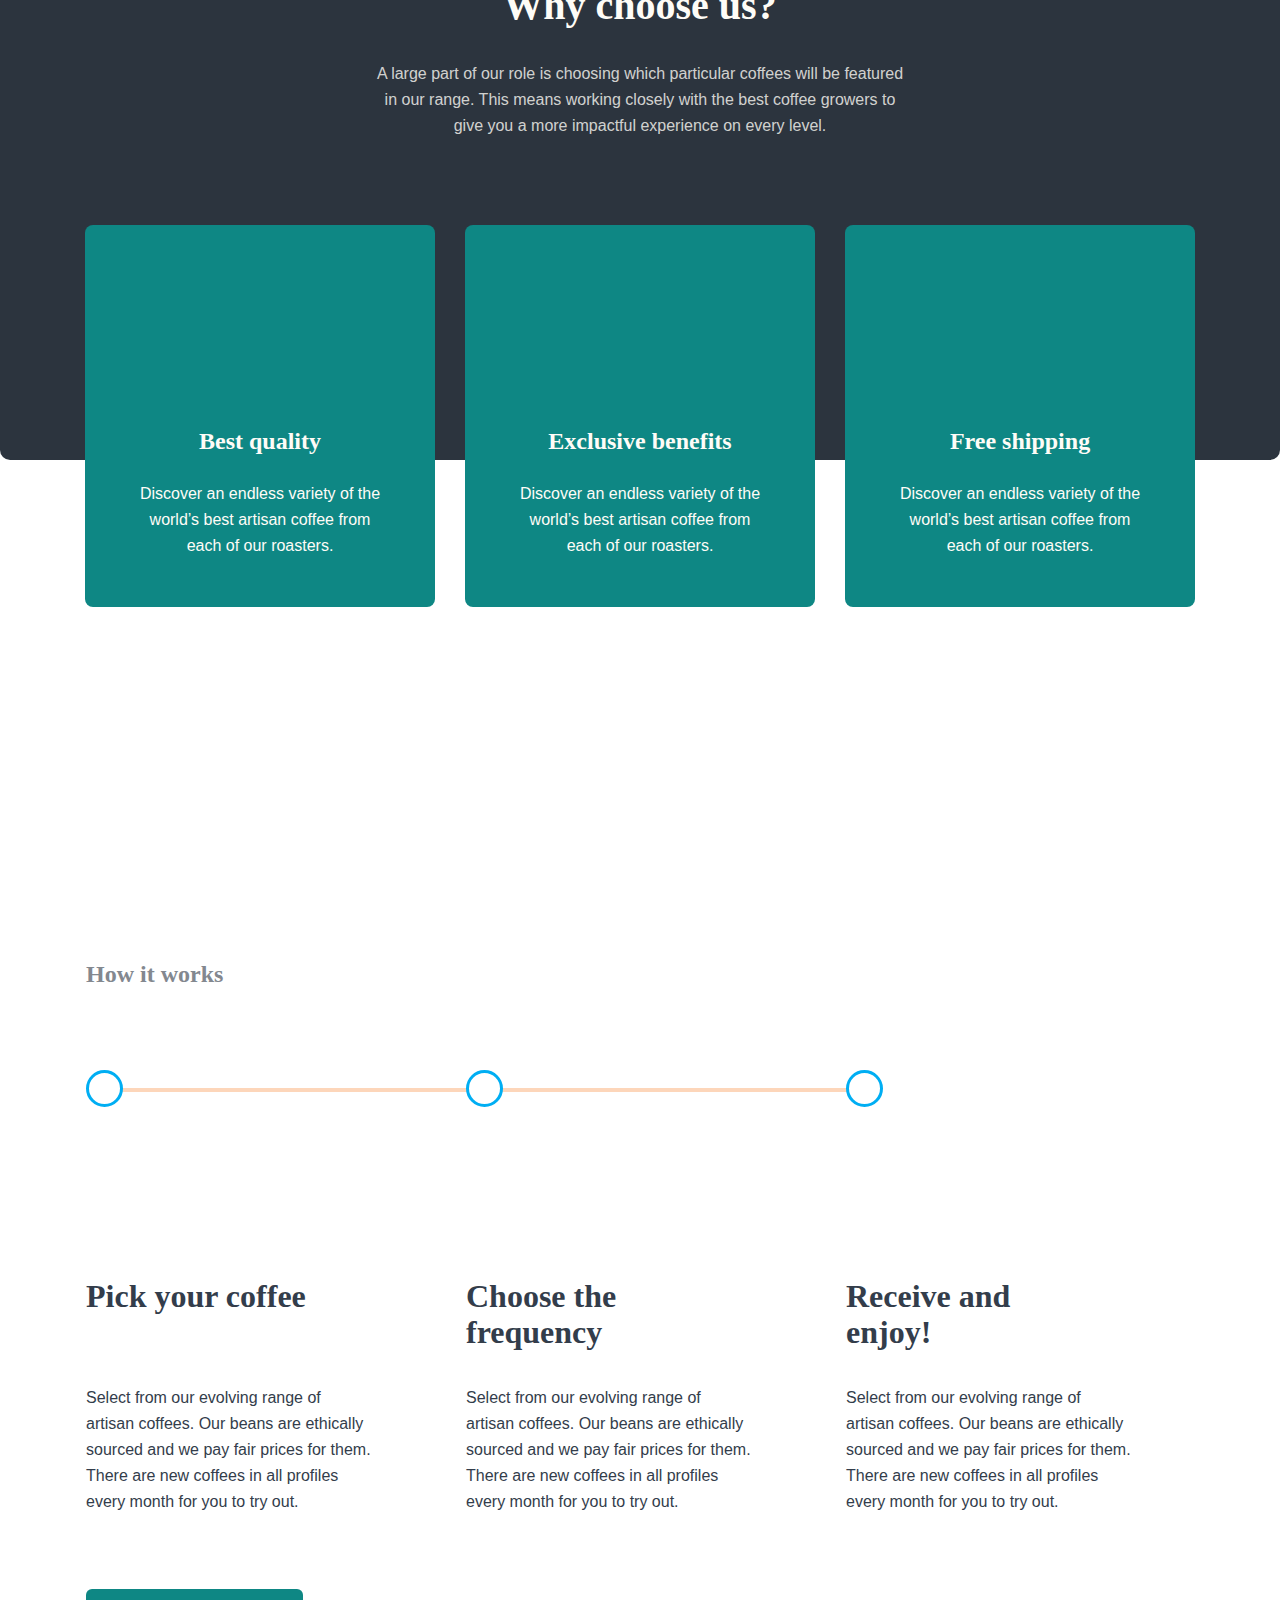
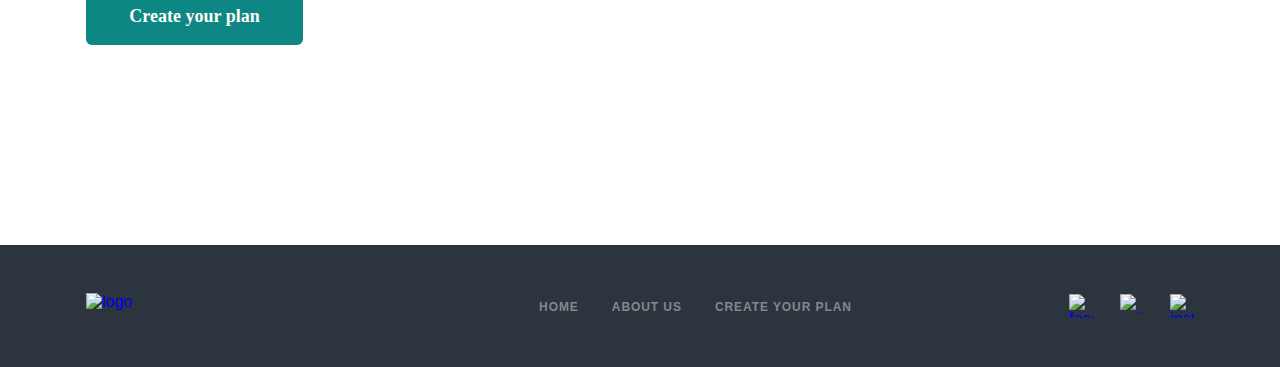
==== commit 10f6765e: "13" ====
--- a/index.html
+++ b/index.html
@@ -10,32 +10,34 @@
 </head>
 
 <body>
-    <header class="header">
-        <div class="header__container container">
-            <a href="#"><img src="img/site-logo.svg" alt="logo" width="236" height="26"></a>
-            <nav class="nav">
+    <header class="header container">
+        <div class="header__container">
+            <a class="header__logo" href="index.html"><img src="img/site-logo.svg" alt="logo" width="236" height="26"></a>
+            <nav class="nav header__nav header__nav--opened">
                 <ul class="nav__list">
                     <li class="nav__list-item"><a class="nav__list-item-link" href="#">HOME</a></li>
                     <li class="nav__list-item"><a class="nav__list-item-link" href="#">ABOUT US</a></li>
                     <li class="nav__list-item"><a class="nav__list-item-link" href="#">Create your plan</a></li>
                 </ul>
             </nav>
+            <button class="header__btn header__btn--opened"><span class="header__btn-deskription"></span></button>
+
         </div>
     </header>
     <main class="main">
         <div class="container intro">
             <div class="container">
-                <div class="intro__content">
+                <div class="intro__content header__btn--opened">
                     <p class="intro__title">Great coffee made simple.</p>
                     <p class="intro__text">Start your mornings with the world’s best coffees. Try our expertly curated
                         artisan coffees from
                         our best roasters delivered directly to your door, at your schedule.</p>
-                    <a class="main-link" href="#">Create your plan</a>
+                    <a class="main-link intro__link" href="#">Create your plan</a>
                 </div>
             </div>
         </div>
-        <section class="product">
-            <div class="container product__container">
+        <section class="product container">
+            <div class="product__container">
                 <h2 class="product__title">our collaction</h2>
                 <ul class="product__list">
                     <li class="product__item">
@@ -69,8 +71,8 @@
                 </ul>
             </div>
         </section>
-        <section class="advantage">
-            <div class="container advantage__container">
+        <section class="advantage container">
+            <div class="advantage__container">
                 <h2 class="advantage__title">Why choose us?</h2>
                 <p class="advantage__text">A large part of our role is choosing which particular coffees will be
                     featured
@@ -104,12 +106,12 @@
                 </ul>
             </div>
         </section>
-        <section class="servises">
-            <div class="container servises__container">
+        <section class="servises container">
+            <div class="servises__container">
                 <h2 class="servises__title">How it works</h2>
                 <ol class="servises__list">
                     <li class="servises__item servises__item--pick">
-                        <h3 class="servises__item-title">Pick your <br> coffee</h3>
+                        <h3 class="servises__item-title">Pick your coffee</h3>
                         <p class="servises__item-text">Select from our evolving range of artisan coffees. Our beans are
                             ethically sourced and we pay
                             fair prices for them. There are new coffees in all profiles every month for you to try out.
@@ -134,15 +136,15 @@
             </div>
         </section>
     </main>
-    <footer class="footer">
-        <div class="container footer__container">
+    <footer class="footer container">
+        <div class="footer__container">
             <div class="container-basic footer__content">
                 <a class="footer__logo" href="#"><img src="img/footer-logo.svg" alt="logo" width="236" height="26"></a>
                 <nav class="nav">
-                    <ul class="nav__list">
-                        <li class="nav__list-item"><a class="nav__list-item-link" href="#">HOME</a></li>
-                        <li class="nav__list-item"><a class="nav__list-item-link" href="#">ABOUT US</a></li>
-                        <li class="nav__list-item"><a class="nav__list-item-link" href="#">Create your plan</a></li>
+                    <ul class="nav__list footer__nav">
+                        <li class="nav__list-item footer__nav-item"><a class="nav__list-item-link" href="#">HOME</a></li>
+                        <li class="nav__list-item footer__nav-item"><a class="nav__list-item-link" href="#">ABOUT US</a></li>
+                        <li class="nav__list-item footer__nav-item"><a class="nav__list-item-link" href="#">Create your plan</a></li>
                     </ul>
                 </nav>
                 <ul class="footer__list">
--- a/css/main.css
+++ b/css/main.css
@@ -422,6 +422,26 @@
           justify-content: space-between;
 }
 
+.header__btn {
+  display: none;
+}
+
+@media only screen and (max-width: 375px) {
+  .header {
+    padding: 32px 0;
+  }
+  .header__nav {
+    display: none;
+  }
+  .header__logo {
+    width: 40px;
+    height: 18px;
+  }
+  .header__btn {
+    display: inline-block;
+  }
+}
+
 .nav__list {
   list-style: none;
   padding: 0;
@@ -510,6 +530,23 @@
   .intro__text {
     font-size: 13px;
     line-height: 19px;
+  }
+}
+
+@media only screen and (max-width: 375px) {
+  .intro__content {
+    margin: 0 auto;
+    padding: 0;
+    width: 279px;
+    text-align: center;
+  }
+  .intro__title {
+    font-size: 40px;
+    line-height: 40px;
+  }
+  .intro__text {
+    font-size: 15px;
+    line-height: 25px;
   }
 }
 
@@ -637,6 +674,8 @@
     -webkit-box-pack: center;
         -ms-flex-pack: center;
             justify-content: center;
+    -ms-flex-wrap: wrap;
+        flex-wrap: wrap;
   }
   .product__item {
     display: -webkit-box;
@@ -648,6 +687,48 @@
   }
   .product__item::before {
     margin-right: 30px;
+  }
+}
+
+@media only screen and (max-width: 375px) {
+  .product__item {
+    padding: 0;
+    margin: 0;
+    margin: 0 auto;
+  }
+  .product__title {
+    font-size: 40px;
+    line-height: 72px;
+    left: calc(50% - 120px);
+    top: 150px;
+  }
+  .product__list {
+    margin: 0;
+    padding: 0;
+  }
+  .product__item {
+    -webkit-box-orient: vertical;
+    -webkit-box-direction: normal;
+        -ms-flex-direction: column;
+            flex-direction: column;
+    -webkit-box-pack: center;
+        -ms-flex-pack: center;
+            justify-content: center;
+    text-align: center;
+    width: 280px;
+  }
+  .product__item::before {
+    width: 280px;
+    margin-right: 0;
+    height: 200px;
+    margin-bottom: 24px;
+  }
+  .product__item:last-child {
+    margin: 0;
+    margin: 0 auto;
+  }
+  .product__item-title {
+    margin-bottom: 24px;
   }
 }
 
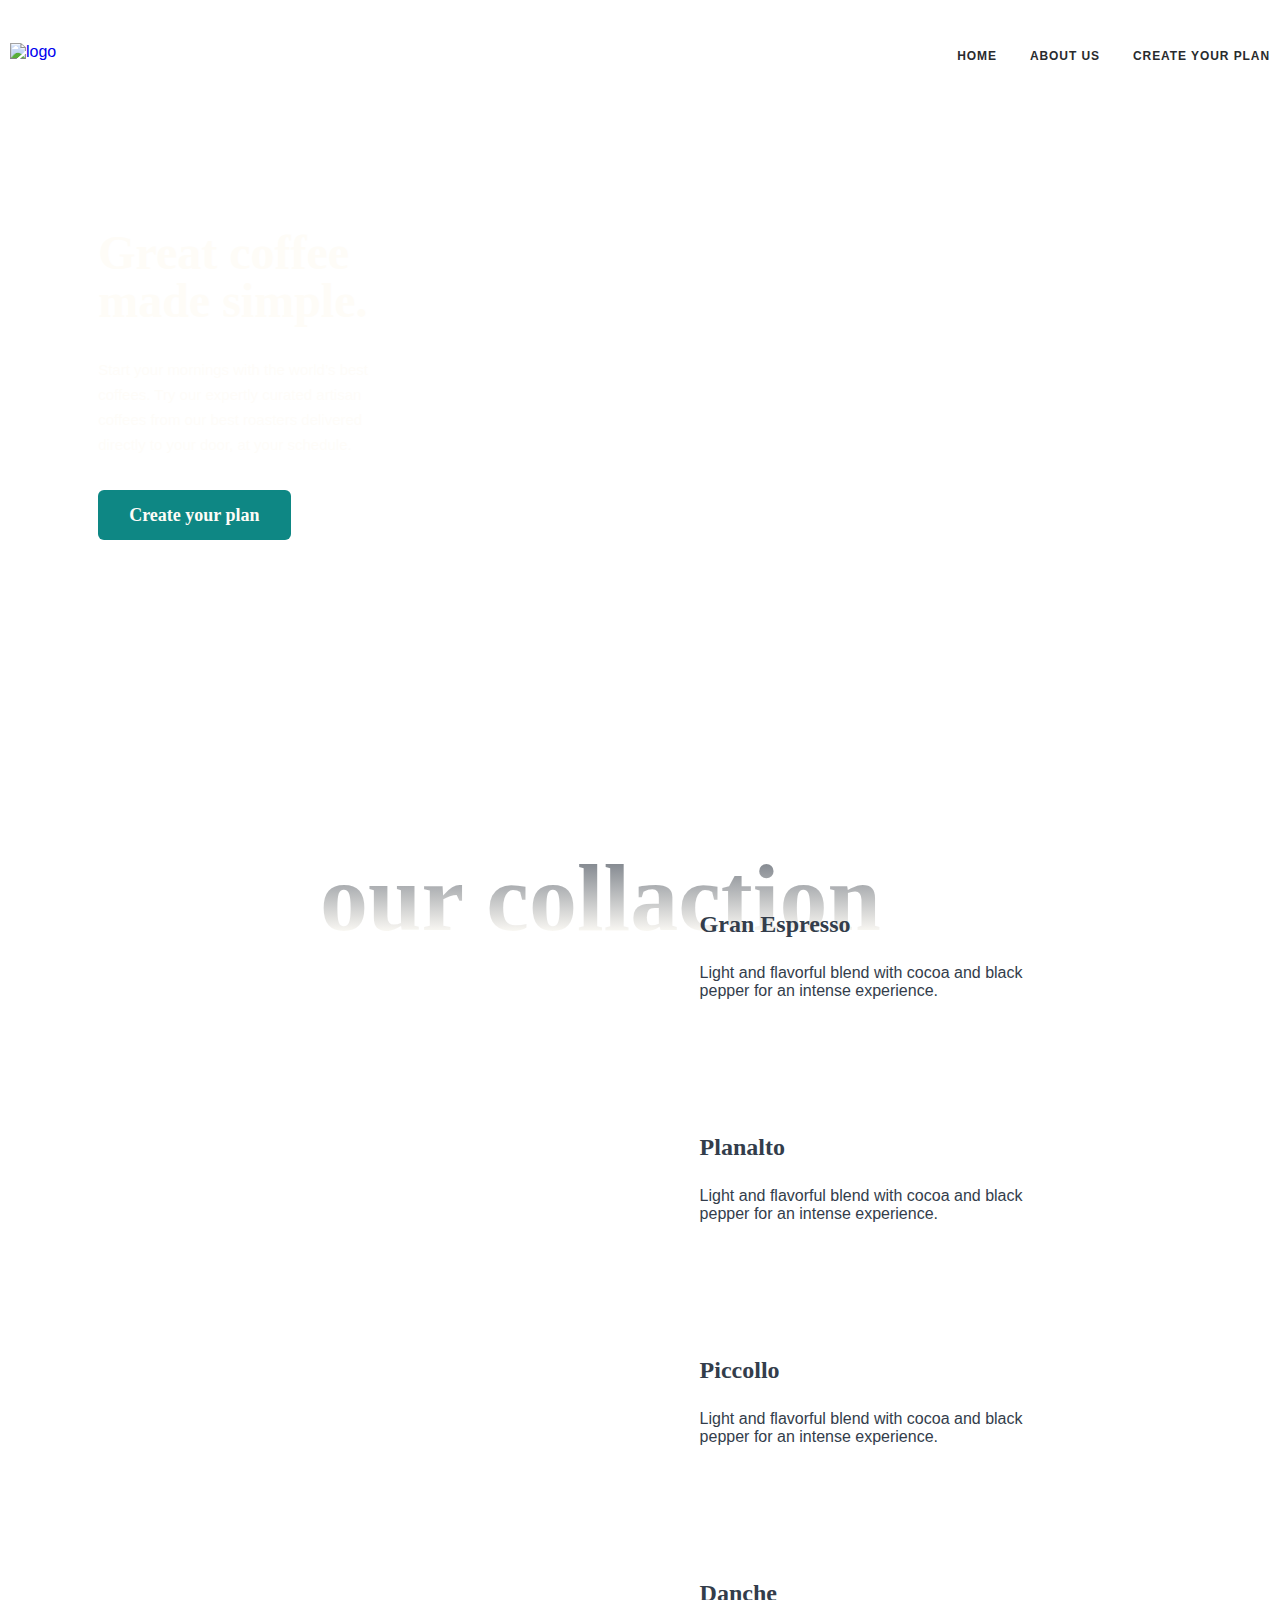
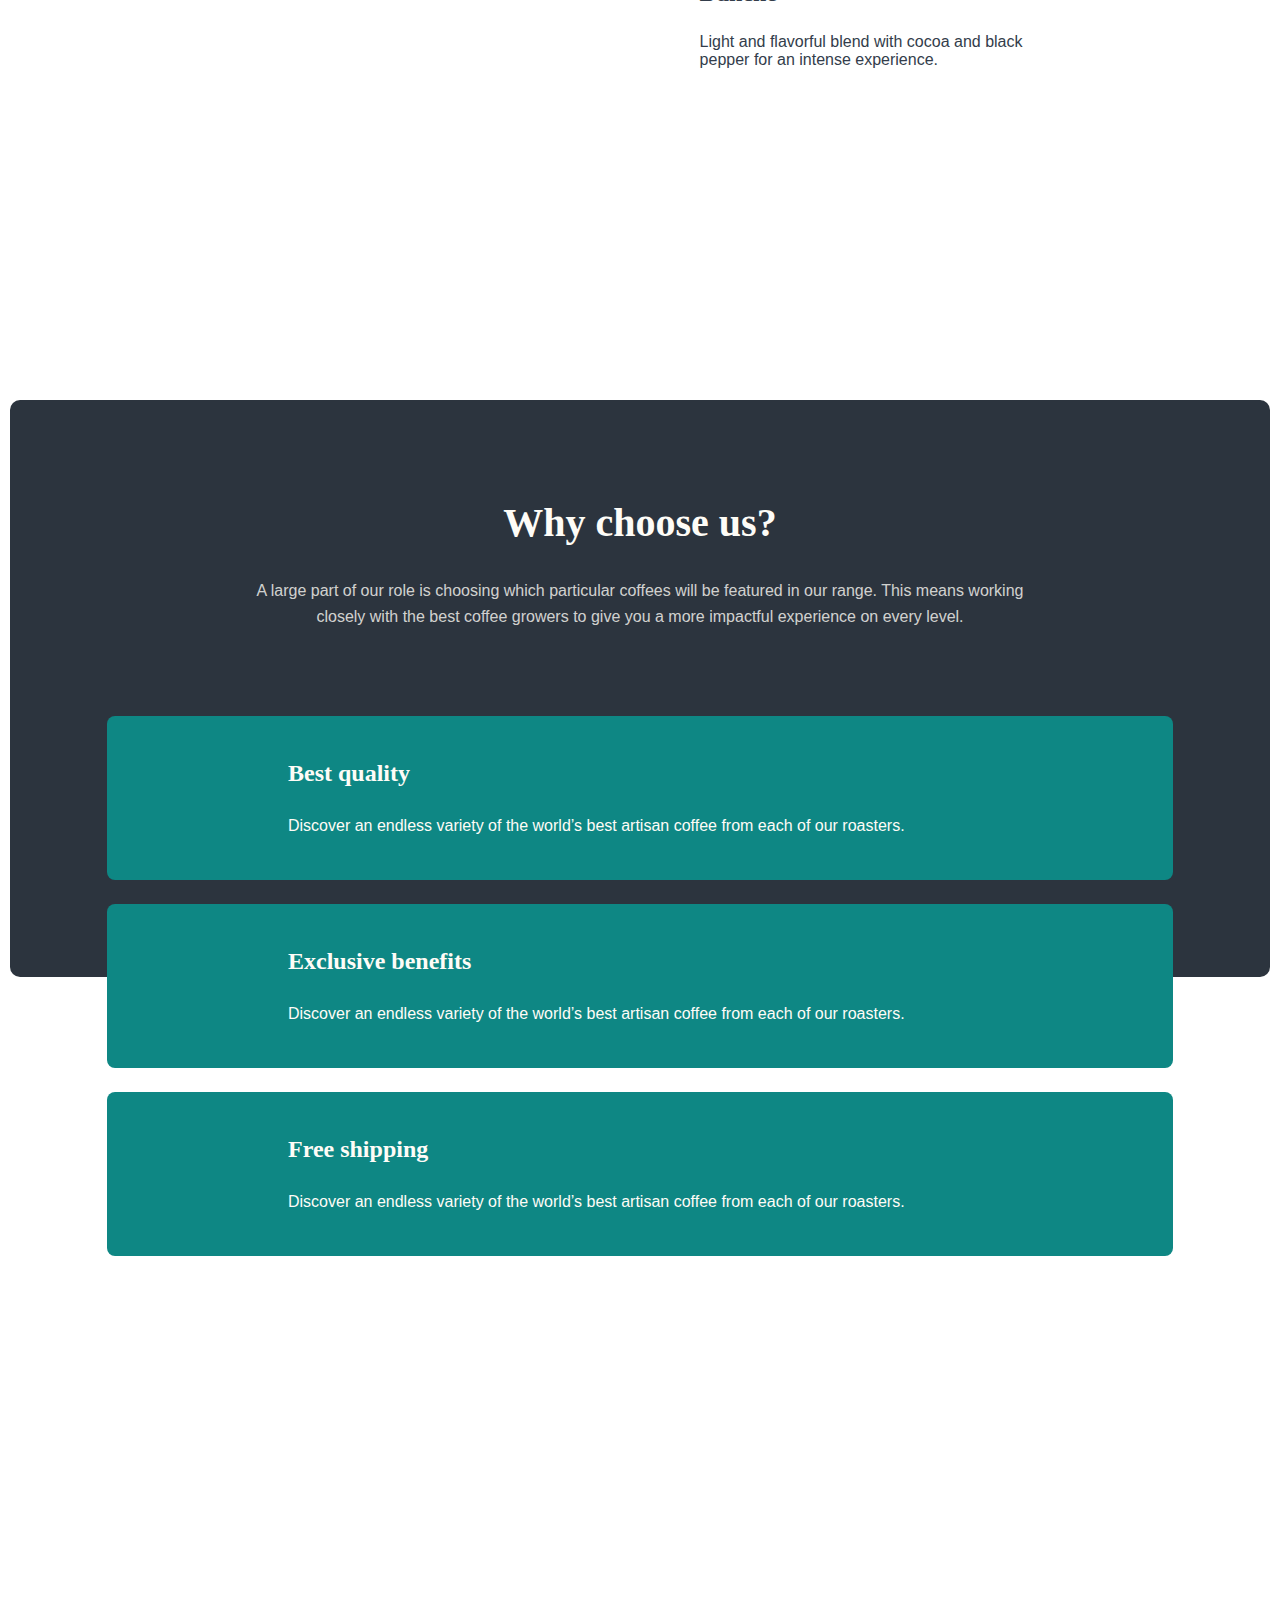
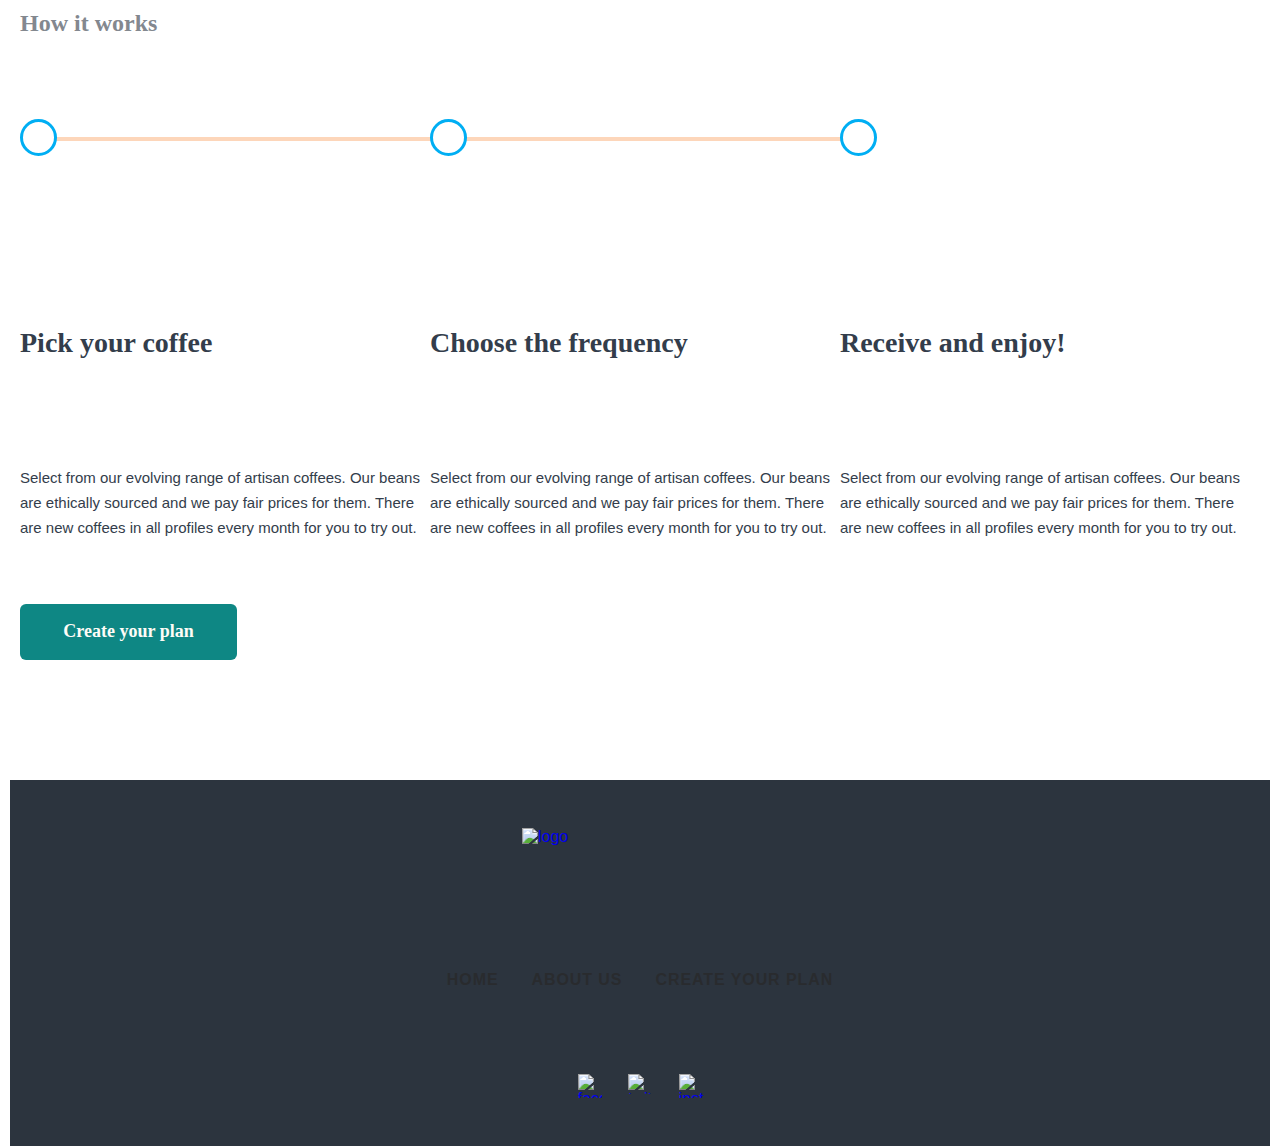
==== commit 46564532: "16" ====
--- a/index.html
+++ b/index.html
@@ -13,7 +13,7 @@
     <header class="header container">
         <div class="header__container">
             <a class="header__logo" href="index.html"><img src="img/site-logo.svg" alt="logo" width="236" height="26"></a>
-            <nav class="nav header__nav header__nav--opened">
+            <nav class="nav header__nav--opened header__nav">
                 <ul class="nav__list">
                     <li class="nav__list-item"><a class="nav__list-item-link" href="#">HOME</a></li>
                     <li class="nav__list-item"><a class="nav__list-item-link" href="#">ABOUT US</a></li>
@@ -26,7 +26,7 @@
     </header>
     <main class="main">
         <div class="container intro">
-            <div class="container">
+            <div class="intro__container">
                 <div class="intro__content header__btn--opened">
                     <p class="intro__title">Great coffee made simple.</p>
                     <p class="intro__text">Start your mornings with the world’s best coffees. Try our expertly curated
@@ -161,6 +161,9 @@
             </div>
         </div>
     </footer>
+
+
+    <script src="js/main.js"></script>
 </body>
 
 </html>--- a/css/main.css
+++ b/css/main.css
@@ -402,12 +402,14 @@
 }
 
 .container {
-  max-width: 1280px;
+  max-width: 1300px;
+  padding: 0 10px;
   margin: 0 auto;
 }
 
 .header {
-  padding: 43px 0;
+  position: relative;
+  padding: 0;
 }
 
 .header__container {
@@ -420,25 +422,124 @@
   -webkit-box-pack: justify;
       -ms-flex-pack: justify;
           justify-content: space-between;
+  padding: 43px 10px;
+}
+
+.header__nav {
+  display: -webkit-box;
+  display: -ms-flexbox;
+  display: flex;
+  -webkit-box-align: baseline;
+      -ms-flex-align: baseline;
+          align-items: baseline;
+  font-weight: 700;
+  font-size: 12px;
+  line-height: 15px;
+  color: #83888F;
 }
 
 .header__btn {
   display: none;
-}
-
-@media only screen and (max-width: 375px) {
+  padding: 0;
+  margin: 0;
+  border: none;
+  background-color: #fff;
+  height: 18px;
+  width: 16px;
+}
+
+.header__btn::after {
+  content: "";
+  width: 100%;
+  height: 3px;
+  background-color: #000;
+  display: block;
+  border-radius: 2px;
+  -webkit-transition: 0.3s ease all;
+  transition: 0.3s ease all;
+}
+
+.header__btn::before {
+  content: "";
+  width: 100%;
+  height: 3px;
+  background-color: #000;
+  display: block;
+  border-radius: 2px;
+  -webkit-transition: 0.3s ease all;
+  transition: 0.3s ease all;
+}
+
+.header__btn-deskription {
+  width: 100%;
+  height: 3px;
+  background-color: #000;
+  display: block;
+  margin-top: 3px;
+  margin-bottom: 3px;
+  border-radius: 2px;
+}
+
+.header__btn--opened .header__btn-deskription {
+  display: none;
+}
+
+.header__btn--opened {
+  position: relative;
+}
+
+.header__btn--opened::after,
+.header__btn--opened::before {
+  position: absolute;
+  left: 50%;
+  top: 50%;
+}
+
+.header__btn--opened::after {
+  -webkit-transform: translate(-50%, -50%) rotate(45deg);
+          transform: translate(-50%, -50%) rotate(45deg);
+}
+
+.header__btn--opened::before {
+  -webkit-transform: translate(-50%, -50%) rotate(-45deg);
+          transform: translate(-50%, -50%) rotate(-45deg);
+}
+
+@media only screen and (max-width: 767px) {
+  .header__logo {
+    width: 140px;
+    height: 18px;
+  }
+  .header__nav {
+    display: none;
+    position: absolute;
+    width: 100%;
+    height: 550px;
+    padding-top: 40px;
+    background-image: -webkit-gradient(linear, left top, left bottom, from(rgba(254, 252, 247, 0.504981)), color-stop(55.94%, #FEFCF7));
+    background-image: linear-gradient(180deg, rgba(254, 252, 247, 0.504981) 0%, #FEFCF7 55.94%);
+    left: 0;
+    top: 100%;
+    z-index: 2;
+    font-size: 24px;
+    line-height: 32px;
+  }
+  .header__nav .nav__list {
+    display: block;
+    margin: 0 auto;
+    text-align: center;
+    color: #333D4B;
+  }
   .header {
     padding: 32px 0;
   }
-  .header__nav {
-    display: none;
-  }
-  .header__logo {
-    width: 40px;
-    height: 18px;
-  }
   .header__btn {
-    display: inline-block;
+    display: block;
+  }
+  .header__nav--opened {
+    display: -webkit-box;
+    display: -ms-flexbox;
+    display: flex;
   }
 }
 
@@ -449,6 +550,7 @@
   display: -webkit-box;
   display: -ms-flexbox;
   display: flex;
+  color: #333D4B;
 }
 
 .nav__list-item {
@@ -461,19 +563,27 @@
 
 .nav__list-item-link {
   text-decoration: none;
-  font-size: 12px;
-  line-height: 15px;
   letter-spacing: 0.923077px;
   text-transform: uppercase;
-  color: #83888F;
   font-weight: 700;
+  color: #292b2e;
 }
 
 .nav__list-item-link:hover {
   color: #333D4B;
 }
 
-.intro {
+@media only screen and (max-width: 767px) {
+  .nav__list-item {
+    margin: 0;
+    margin-bottom: 20px;
+  }
+  .nav__list-item:last-child {
+    margin-bottom: 0;
+  }
+}
+
+.intro__container {
   background-image: url("../img/intro-bg-desktop.jpg");
   background-repeat: no-repeat;
   background-position: center center;
@@ -484,8 +594,9 @@
 }
 
 .intro__content {
-  width: 493px;
-  padding-left: 86px;
+  max-width: 495px;
+  padding-left: 7%;
+  position: relative;
 }
 
 .intro__title {
@@ -505,48 +616,53 @@
   margin-bottom: 46px;
 }
 
-@media only screen and (max-width: 992px) {
-  .intro__title {
-    font-size: 55px;
-    line-height: 55px;
-  }
+@media only screen and (max-width: 1299px) {
   .intro__content {
-    width: 400px;
-  }
-  .intro__text {
-    font-size: 13px;
-    line-height: 19px;
-  }
-}
-
-@media only screen and (max-width: 768px) {
+    max-width: 400px;
+  }
   .intro__title {
     font-size: 48px;
     line-height: 48px;
   }
+  .intro__text {
+    font-size: 15px;
+    line-height: 25px;
+  }
+}
+
+@media only screen and (max-width: 767px) {
   .intro__content {
-    width: 398px;
-  }
-  .intro__text {
-    font-size: 13px;
-    line-height: 19px;
-  }
-}
-
-@media only screen and (max-width: 375px) {
-  .intro__content {
-    margin: 0 auto;
-    padding: 0;
-    width: 279px;
+    max-width: 380px;
     text-align: center;
   }
   .intro__title {
     font-size: 40px;
     line-height: 40px;
   }
-  .intro__text {
-    font-size: 15px;
-    line-height: 25px;
+  .header__btn--opened .intro__text {
+    display: none;
+  }
+  .header__btn--opened .intro__title {
+    display: none;
+  }
+  .header__btn--opened .intro__link {
+    position: absolute;
+    z-index: 1;
+    left: calc(50% - 104px);
+    top: 80px;
+  }
+}
+
+@media only screen and (max-width: 710px) {
+  .intro {
+    background-image: url("../img/intro-tablet.jpg");
+    height: 500px;
+  }
+}
+
+@media only screen and (max-width: 375px) {
+  .intro {
+    background-image: url("../img/intro-mobile.jpg");
   }
 }
 
@@ -580,7 +696,7 @@
 }
 
 .product__title {
-  font-size: 150px;
+  font-size: 170px;
   line-height: 1;
   font-family: "Fraunes";
   font-weight: 900;
@@ -610,12 +726,8 @@
       flex-wrap: wrap;
 }
 
-.product__item:last-child {
-  margin-right: 0;
-}
-
 .product__item {
-  width: 255px;
+  width: 20%;
   margin-right: 30px;
   text-align: center;
 }
@@ -626,9 +738,12 @@
   background-position: center top;
   content: "";
   display: block;
-  width: 255px;
   height: 193px;
-  margin-bottom: 71px;
+  width: 100%;
+}
+
+.product__item:last-child {
+  margin-right: 0;
 }
 
 .product__item-title {
@@ -645,26 +760,12 @@
   font-size: 16px;
 }
 
-@media only screen and (max-width: 992px) {
+@media only screen and (max-width: 1299px) {
   .product__title {
-    font-size: 110px;
     left: calc(50% - 320px);
     top: 150px;
-  }
-  .product__item {
-    width: 200px;
-  }
-  .product__item::before {
-    width: 200px;
-  }
-}
-
-@media only screen and (max-width: 768px) {
-  .product__title {
     font-size: 96px;
     line-height: 72px;
-    left: calc(50% - 280px);
-    top: 150px;
   }
   .product__list {
     -webkit-box-orient: vertical;
@@ -674,61 +775,42 @@
     -webkit-box-pack: center;
         -ms-flex-pack: center;
             justify-content: center;
-    -ms-flex-wrap: wrap;
-        flex-wrap: wrap;
   }
   .product__item {
+    margin: 0;
+    padding: 0;
     display: -webkit-box;
     display: -ms-flexbox;
     display: flex;
-    width: 543px;
+    width: calc(100% - 230px);
     text-align: start;
-    padding-left: 86px;
+    padding-left: 100px;
+    margin-bottom: 30px;
   }
   .product__item::before {
     margin-right: 30px;
   }
 }
 
-@media only screen and (max-width: 375px) {
-  .product__item {
-    padding: 0;
-    margin: 0;
-    margin: 0 auto;
-  }
+@media only screen and (max-width: 767px) {
   .product__title {
     font-size: 40px;
     line-height: 72px;
     left: calc(50% - 120px);
-    top: 150px;
-  }
-  .product__list {
+  }
+  .product__item {
     margin: 0;
     padding: 0;
-  }
-  .product__item {
-    -webkit-box-orient: vertical;
-    -webkit-box-direction: normal;
-        -ms-flex-direction: column;
-            flex-direction: column;
-    -webkit-box-pack: center;
-        -ms-flex-pack: center;
-            justify-content: center;
+    display: block;
     text-align: center;
-    width: 280px;
+    width: 70%;
+    margin: 0 auto;
   }
   .product__item::before {
-    width: 280px;
     margin-right: 0;
-    height: 200px;
-    margin-bottom: 24px;
   }
   .product__item:last-child {
-    margin: 0;
     margin: 0 auto;
-  }
-  .product__item-title {
-    margin-bottom: 24px;
   }
 }
 
@@ -765,7 +847,7 @@
   line-height: 26px;
   color: rgba(254, 252, 247, 0.8);
   mix-blend-mode: normal;
-  width: 540px;
+  max-width: 65%;
   margin: 0 auto 86px;
 }
 
@@ -845,48 +927,56 @@
   line-height: 26px;
 }
 
-@media only screen and (max-width: 992px) {
+@media only screen and (max-width: 1299px) {
+  .advantage__list {
+    display: block;
+  }
+  .advantage__item {
+    margin: 0;
+    padding: 0;
+    margin: 0 auto;
+    padding: 41px 48px 41px 181px;
+    width: calc((100% - 194px));
+    text-align: start;
+    margin-bottom: 24px;
+  }
   .advantage__item:last-child {
-    margin-top: 20px;
-  }
-}
-
-@media only screen and (max-width: 768px) {
-  .advantage__list {
-    -webkit-box-orient: vertical;
-    -webkit-box-direction: normal;
-        -ms-flex-direction: column;
-            flex-direction: column;
-    -webkit-box-align: center;
-        -ms-flex-align: center;
-            align-items: center;
-  }
+    margin: 0 auto;
+  }
+  .advantage__item:last-child {
+    margin-bottom: 0;
+  }
+  .advantage__item--best::before {
+    top: 70px;
+    left: 70px;
+  }
+  .advantage__item--benifit::before {
+    top: calc(50% - 36px);
+    left: 70px;
+  }
+  .advantage__item--shipping::before {
+    top: calc(50% - 36px);
+    left: 70px;
+  }
+}
+
+@media only screen and (max-width: 767px) {
   .advantage__item {
-    padding: 0;
-    margin: 0;
-    width: 573px;
-    text-align: start;
-    padding: 41px 48px 41px 181px;
-    margin-bottom: 24px;
+    padding: 200px 12px 50px 12px;
+    width: calc((100% - 60px));
+    text-align: center;
   }
   .advantage__item--best::before {
-    top: 62px;
-    left: 70px;
+    top: 70px;
+    left: calc(50% - 36px);
   }
   .advantage__item--benifit::before {
-    top: 62px;
-    left: 70px;
+    top: 70px;
+    left: calc(50% - 36px);
   }
   .advantage__item--shipping::before {
-    top: 62px;
-    left: 70px;
-  }
-  .advantage__list-content {
-    width: 340px;
-  }
-  .advantage__item:last-child {
-    margin-top: 0;
-    margin-bottom: 0;
+    top: 70px;
+    left: calc(50% - 36px);
   }
 }
 
@@ -931,7 +1021,7 @@
 }
 
 .servises__title::after {
-  width: 760px;
+  width: 60%;
   background-color: #fdd6ba;
   height: 4px;
   content: "";
@@ -956,9 +1046,8 @@
 }
 
 .servises__item {
-  width: 285px;
+  width: calc((100% - 400px) / 3);
   margin-right: 95px;
-  height: 455px;
   padding-top: 208px;
   position: relative;
 }
@@ -1017,8 +1106,7 @@
 }
 
 .servises__item-title {
-  width: 255px;
-  height: 65px;
+  height: 96px;
   font-size: 32px;
   line-height: 36px;
   color: #333D4B;
@@ -1038,35 +1126,63 @@
   margin-top: 64px;
 }
 
-@media only screen and (max-width: 992px) {
-  .servises__item {
-    width: 200px;
-    margin-right: 50px;
-  }
-  .servises__item:last-child {
-    margin-right: 0;
+@media only screen and (max-width: 1299px) {
+  .servises__container {
+    padding: 351px 10px 0;
   }
   .servises__title::after {
-    width: 0;
+    width: calc(((100% - 40px) / 3) * 2 + 20px);
   }
   .servises__item-title {
-    width: 200px;
     font-size: 28px;
+    line-height: 32px;
   }
   .servises__item-text {
     font-size: 15px;
-  }
-}
-
-@media only screen and (max-width: 768px) {
-  .servises__container {
-    padding-left: 39px;
+    line-height: 25px;
   }
   .servises__item {
     margin-right: 10px;
+    width: calc((100% - 40px) / 3);
+  }
+}
+
+@media only screen and (max-width: 767px) {
+  .servises__title {
+    text-align: center;
+    margin-bottom: 0;
   }
   .servises__title::after {
-    width: 430px;
+    display: none;
+  }
+  .servises__list {
+    display: block;
+  }
+  .servises__item {
+    text-align: center;
+    margin: 0;
+    margin: 0 auto;
+    width: calc(100% - 48px);
+  }
+  .servises__item::after {
+    display: none;
+  }
+  .servises__item:last-child {
+    margin: 0 auto;
+  }
+  .servises__item--pick::before {
+    left: calc(50% - 36px);
+  }
+  .servises__item--choose::before {
+    left: calc(50% - 36px);
+  }
+  .servises__item--enjoy::before {
+    left: calc(50% - 36px);
+  }
+  .servises__link {
+    margin: 0 auto;
+    margin-top: 64px;
+    margin-bottom: 120px;
   }
 }
 
@@ -1098,9 +1214,11 @@
           justify-content: space-between;
 }
 
-@media only screen and (max-width: 768px) {
+@media only screen and (max-width: 1299px) {
+  .footer__container {
+    margin-top: 120px;
+  }
   .footer__content {
-    padding: 55px 0;
     -webkit-box-orient: vertical;
     -webkit-box-direction: normal;
         -ms-flex-direction: column;
@@ -1118,6 +1236,13 @@
   }
 }
 
+@media only screen and (max-width: 767px) {
+  .footer__nav {
+    display: block;
+    text-align: center;
+  }
+}
+
 .about-intro {
   background-image: url("../img/about-intro.jpg");
   height: 450px;
